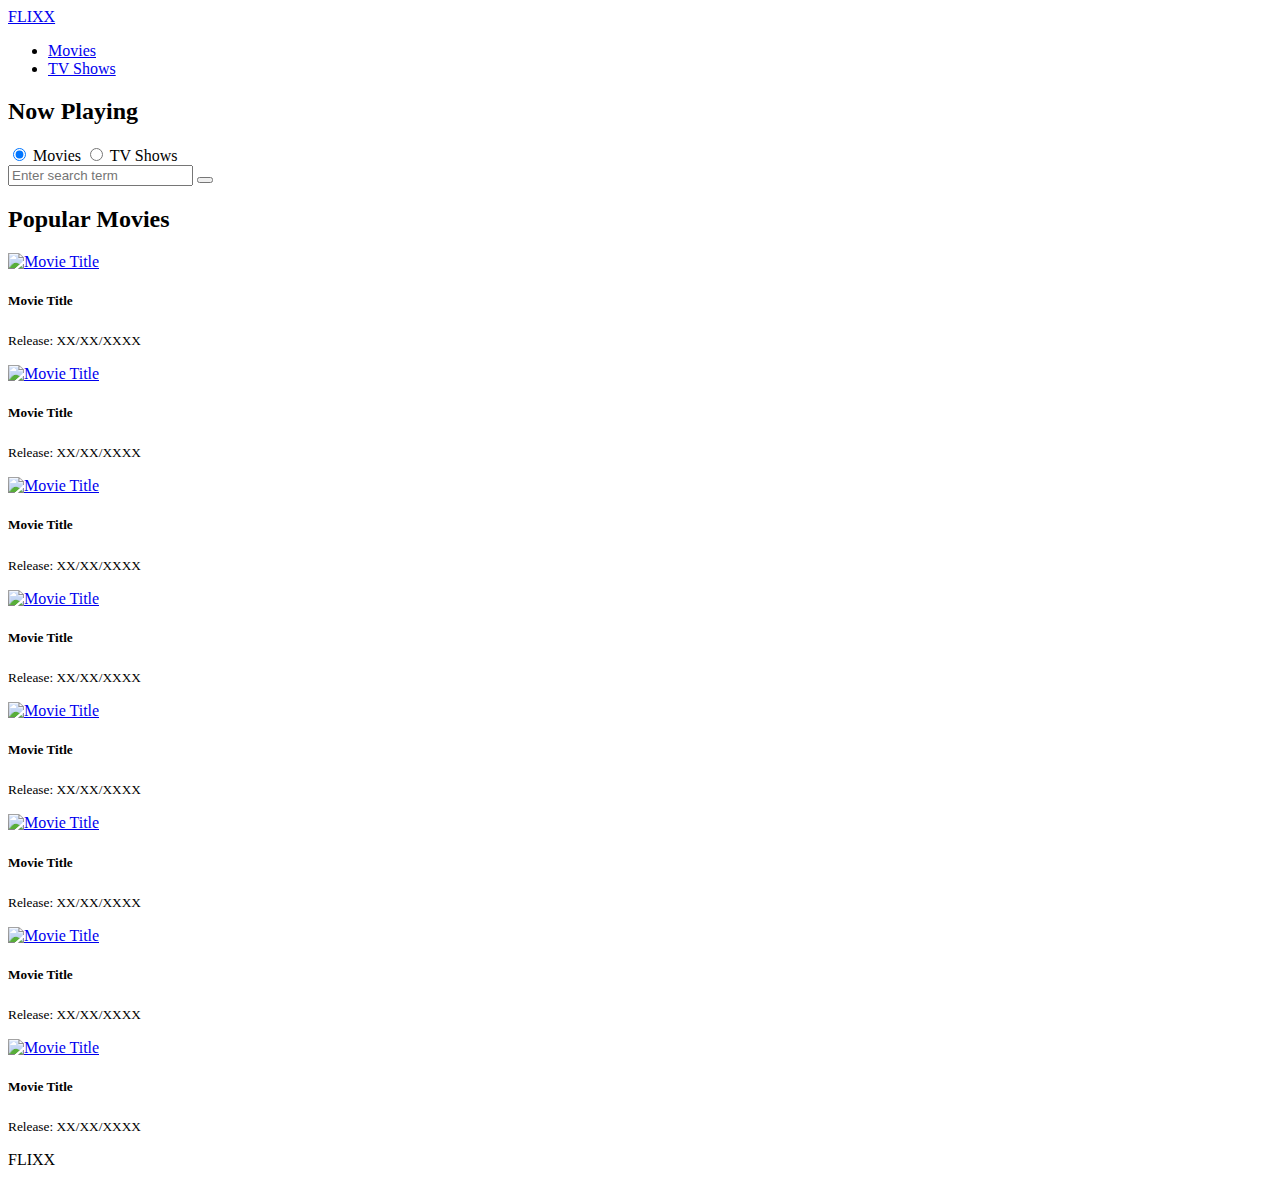
==== index.html @ 9e73c5d0 "Add files via upload" ====
<!DOCTYPE html>
<html lang="en">
  <head>
    <meta charset="UTF-8" />
    <meta http-equiv="X-UA-Compatible" content="IE=edge" />
    <meta name="viewport" content="width=device-width, initial-scale=1.0" />
    <link rel="preconnect" href="https://fonts.googleapis.com" />
    <link rel="preconnect" href="https://fonts.gstatic.com" crossorigin />
    <link
      href="https://fonts.googleapis.com/css2?family=Poppins:wght@300;400;700&display=swap"
      rel="stylesheet"
    />
    <link rel="stylesheet" href="lib/swiper.css" />
    <link rel="stylesheet" href="lib/fontawesome.css" />
    <link rel="stylesheet" href="css/style.css" />
    <link rel="stylesheet" href="css/spinner.css" />
    <script src="lib/swiper.js"></script>
    <script src="js/script.js" defer></script>
    <title>Flixx</title>
  </head>
  <body>
    <header class="main-header">
      <div class="container">
        <div class="logo"><a href="/">FLIXX</a></div>
        <nav>
          <ul>
            <li>
              <a class="nav-link" href="/">Movies</a>
            </li>
            <li>
              <a class="nav-link" href="/shows.html">TV Shows</a>
            </li>
          </ul>
        </nav>
      </div>
    </header>

    <!-- Now Playing Section -->
    <section class="now-playing">
      <h2>Now Playing</h2>
      <div class="swiper">
        <div class="swiper-wrapper">
          <!-- <div class="swiper-slide">
            <a href="movie-details.html?id=1">
              <img src="./images/no-image.jpg" alt="Movie Title" />
            </a>
            <h4 class="swiper-rating">
              <i class="fas fa-star text-secondary"></i> 8 / 10
            </h4>
          </div> -->
        </div>
      </div>
    </section>

    <!-- Search Movies -->
    <section class="search">
      <div class="container">
        <div id="alert"></div>
        <form action="/search.html" class="search-form">
          <!-- movies and shows radio box -->
          <div class="search-radio">
            <input type="radio" id="movie" name="type" value="movie" checked />
            <label for="movies">Movies</label>
            <input type="radio" id="tv" name="type" value="tv" />
            <label for="shows">TV Shows</label>
          </div>
          <div class="search-flex">
            <input
              type="text"
              name="search-term"
              id="search-term"
              placeholder="Enter search term"
            />
            <button class="btn" type="submit">
              <i class="fas fa-search"></i>
            </button>
          </div>
        </form>
      </div>
    </section>

    <!-- Popular Movies -->
    <section class="container">
      <h2>Popular Movies</h2>
      <div id="popular-movies" class="grid">
        <div class="card">
          <a href="movie-details.html?id=1">
            <img
              src="../images/no-image.jpg"
              class="card-img-top"
              alt="Movie Title"
            />
          </a>
          <div class="card-body">
            <h5 class="card-title">Movie Title</h5>
            <p class="card-text">
              <small class="text-muted">Release: XX/XX/XXXX</small>
            </p>
          </div>
        </div>
        <div class="card">
          <a href="movie-details.html?id=1">
            <img
              src="../images/no-image.jpg"
              class="card-img-top"
              alt="Movie Title"
            />
          </a>
          <div class="card-body">
            <h5 class="card-title">Movie Title</h5>
            <p class="card-text">
              <small class="text-muted">Release: XX/XX/XXXX</small>
            </p>
          </div>
        </div>
        <div class="card">
          <a href="movie-details.html?id=1">
            <img
              src="../images/no-image.jpg"
              class="card-img-top"
              alt="Movie Title"
            />
          </a>
          <div class="card-body">
            <h5 class="card-title">Movie Title</h5>
            <p class="card-text">
              <small class="text-muted">Release: XX/XX/XXXX</small>
            </p>
          </div>
        </div>
        <div class="card">
          <a href="movie-details.html?id=1">
            <img
              src="../images/no-image.jpg"
              class="card-img-top"
              alt="Movie Title"
            />
          </a>
          <div class="card-body">
            <h5 class="card-title">Movie Title</h5>
            <p class="card-text">
              <small class="text-muted">Release: XX/XX/XXXX</small>
            </p>
          </div>
        </div>
        <div class="card">
          <a href="movie-details.html?id=1">
            <img
              src="../images/no-image.jpg"
              class="card-img-top"
              alt="Movie Title"
            />
          </a>
          <div class="card-body">
            <h5 class="card-title">Movie Title</h5>
            <p class="card-text">
              <small class="text-muted">Release: XX/XX/XXXX</small>
            </p>
          </div>
        </div>
        <div class="card">
          <a href="movie-details.html?id=1">
            <img
              src="../images/no-image.jpg"
              class="card-img-top"
              alt="Movie Title"
            />
          </a>
          <div class="card-body">
            <h5 class="card-title">Movie Title</h5>
            <p class="card-text">
              <small class="text-muted">Release: XX/XX/XXXX</small>
            </p>
          </div>
        </div>
        <div class="card">
          <a href="movie-details.html?id=1">
            <img
              src="../images/no-image.jpg"
              class="card-img-top"
              alt="Movie Title"
            />
          </a>
          <div class="card-body">
            <h5 class="card-title">Movie Title</h5>
            <p class="card-text">
              <small class="text-muted">Release: XX/XX/XXXX</small>
            </p>
          </div>
        </div>
        <div class="card">
          <a href="movie-details.html?id=1">
            <img
              src="../images/no-image.jpg"
              class="card-img-top"
              alt="Movie Title"
            />
          </a>
          <div class="card-body">
            <h5 class="card-title">Movie Title</h5>
            <p class="card-text">
              <small class="text-muted">Release: XX/XX/XXXX</small>
            </p>
          </div>
        </div>
      </div>
    </section>

    <!-- Footer -->
    <footer class="main-footer">
      <div class="container">
        <div class="logo"><span>FLIXX</span></div>
        <div class="social-links">
          <a href="https://www.facebook.com" target="_blank"
            ><i class="fab fa-facebook-f"></i
          ></a>
          <a href="https://www.twitter.com" target="_blank"
            ><i class="fab fa-twitter"></i
          ></a>
          <a href="https://www.instagram.com" target="_blank"
            ><i class="fab fa-instagram"></i
          ></a>
        </div>
      </div>
    </footer>

    <div class="spinner"></div>
  </body>
</html>
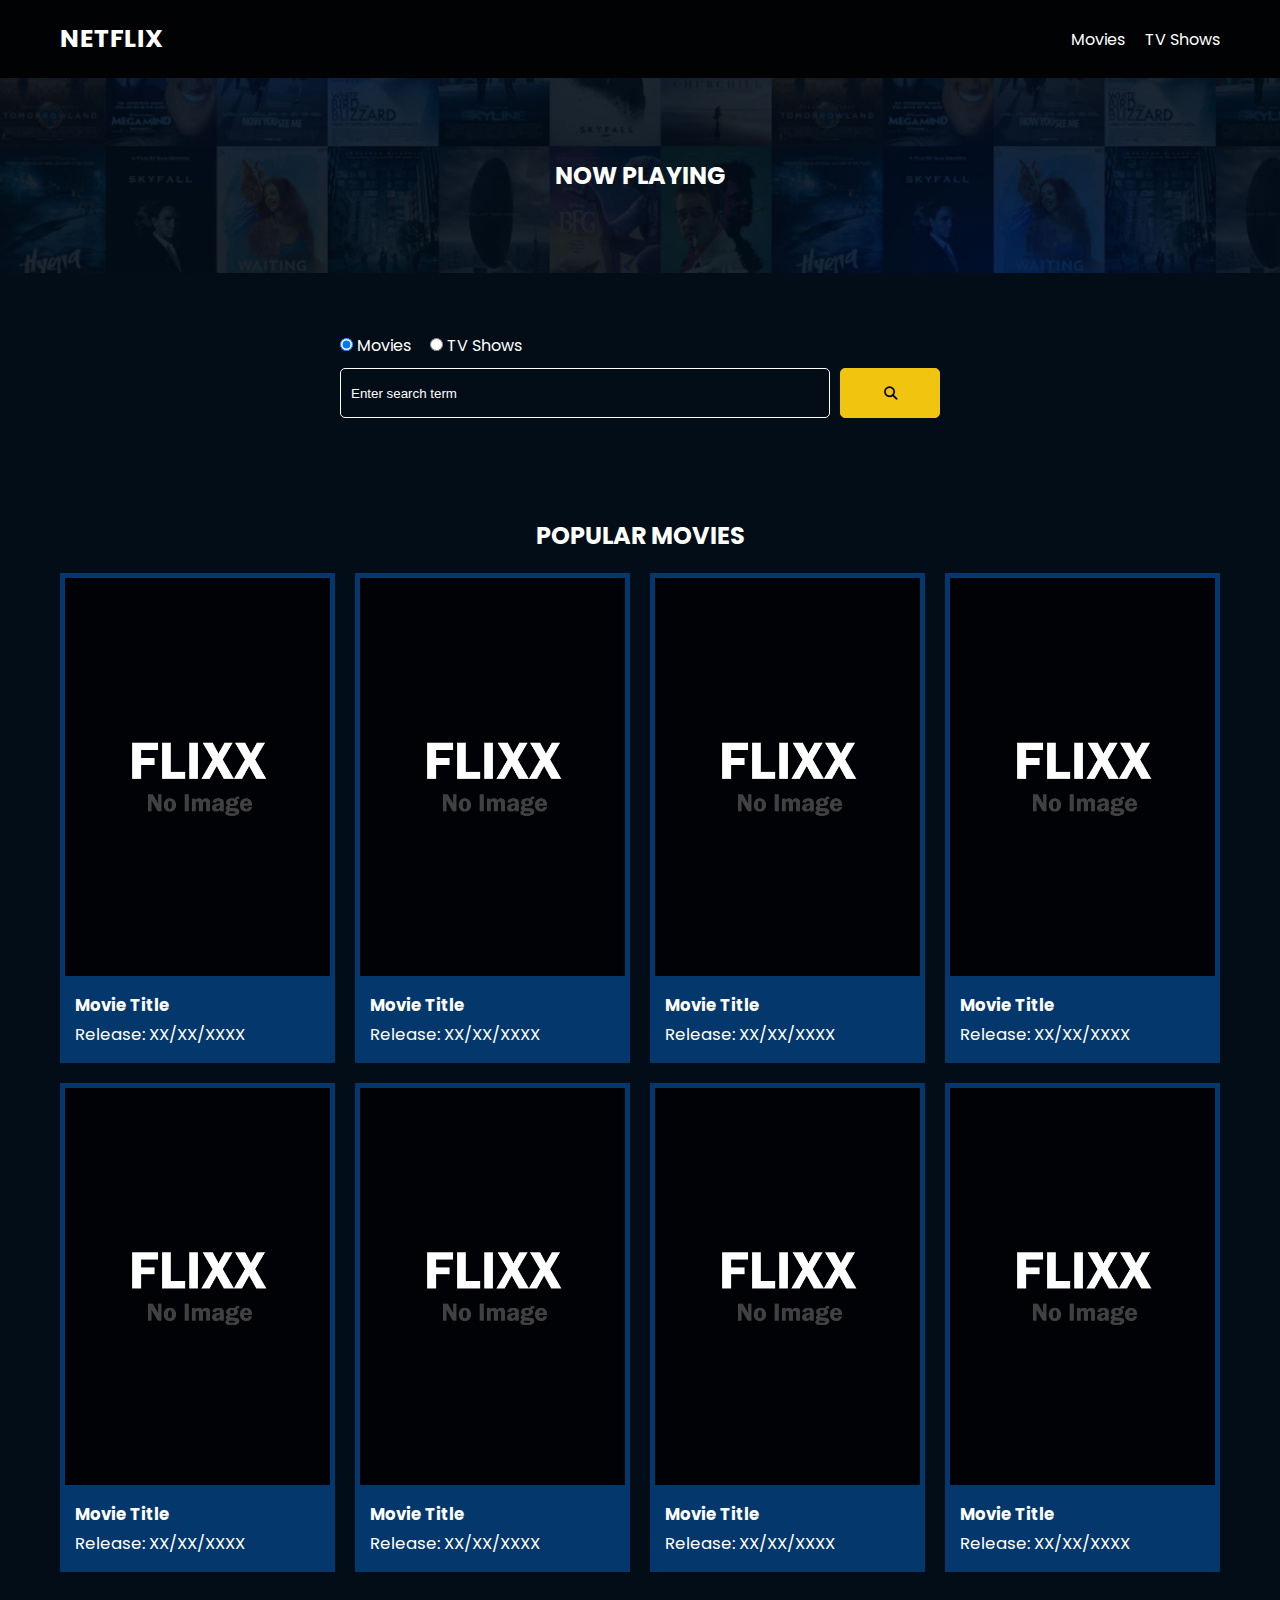
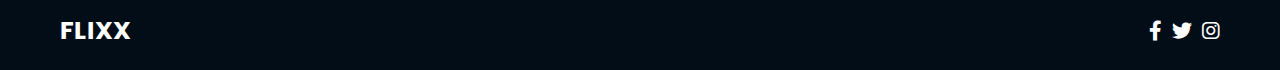
==== commit 9294d2e0: "First commit" ====
--- a/index.html
+++ b/index.html
@@ -21,7 +21,7 @@
   <body>
     <header class="main-header">
       <div class="container">
-        <div class="logo"><a href="/">FLIXX</a></div>
+        <div class="logo"><a href="/">Netflix</a></div>
         <nav>
           <ul>
             <li>
--- a/css/style.css
+++ b/css/style.css
@@ -0,0 +1,343 @@
+*,
+*::before,
+*::after {
+  box-sizing: border-box;
+  padding: 0;
+  margin: 0;
+}
+
+:root {
+  --color-primary: #020d18;
+  --color-secondary: #f1c40f;
+}
+
+body {
+  font-family: 'Poppins', sans-serif;
+  font-size: 16px;
+  background: var(--color-primary);
+  color: #fff;
+  overflow-x: hidden;
+}
+
+a {
+  color: #fff;
+  text-decoration: none;
+}
+
+ul {
+  list-style: none;
+}
+
+.text-primary {
+  color: var(--color-secondary);
+}
+
+.text-secondary {
+  color: var(--color-secondary);
+}
+
+.active {
+  color: var(--color-secondary);
+  font-weight: 700;
+}
+
+.back {
+  margin-top: 30px;
+}
+
+.btn {
+  display: inline-block;
+  padding: 0.5rem 1rem;
+  border: 1px solid var(--color-secondary);
+  border-radius: 5px;
+  color: #fff;
+  cursor: pointer;
+  background: transparent;
+  transition: all 0.3s ease-in-out;
+}
+
+.btn:hover {
+  background: var(--color-secondary);
+  color: #000;
+}
+
+.btn:disabled {
+  border-color: #ccc;
+  cursor: not-allowed;
+}
+
+.btn:disabled:hover {
+  background: transparent;
+  color: #fff;
+}
+
+.container {
+  max-width: 1200px;
+  width: 100%;
+  margin: 0 auto;
+  padding: 0 20px;
+}
+
+.main-header .container {
+  display: flex;
+  justify-content: space-between;
+  align-items: center;
+  padding: 0 20px;
+}
+
+.main-header {
+  padding: 20px 0;
+  background: rgba(0, 0, 0, 0.8);
+}
+
+.main-header .logo {
+  color: #fff;
+  font-size: 25px;
+  font-weight: 700;
+  text-transform: uppercase;
+}
+
+.main-header ul {
+  display: flex;
+}
+
+.main-header ul li {
+  margin-left: 20px;
+}
+
+.main-header ul li a {
+  font-size: 16px;
+}
+
+.main-header ul li a:hover {
+  color: var(--color-secondary);
+}
+
+/* Grid */
+.grid {
+  display: grid;
+  grid-template-columns: repeat(auto-fit, minmax(250px, 1fr));
+  grid-gap: 20px;
+}
+
+/* Card */
+.card {
+  background: #04376b;
+  padding: 5px;
+}
+
+.card img {
+  width: 100%;
+}
+
+.card-body {
+  padding: 10px;
+  font-size: 20px;
+}
+
+.card:hover {
+  transform: scale(1.05);
+  transition: all 0.5s ease-in-out;
+  background: #0a4b8f;
+}
+
+/* Footer */
+.main-footer {
+  background: #020d18;
+  padding: 20px 0;
+  margin-top: 20px;
+}
+
+.main-footer .container {
+  display: flex;
+  justify-content: space-between;
+  align-items: center;
+}
+
+.main-footer .container .logo {
+  color: #fff;
+  font-size: 25px;
+  font-weight: 700;
+  text-transform: uppercase;
+}
+
+.main-footer .container .social-links {
+  display: flex;
+  font-size: 20px;
+}
+
+.main-footer .container .social-links a {
+  margin-left: 10px;
+  color: #fff;
+}
+
+.main-footer .container .social-links a:hover {
+  color: var(--color-secondary);
+}
+
+/* Section: Now Playing */
+
+section.now-playing {
+  padding: 60px;
+  background: url(../images/showcase-bg.jpg) no-repeat center center/cover;
+}
+
+section h2 {
+  margin: 20px 0;
+  text-align: center;
+  text-transform: uppercase;
+}
+
+/* Slider */
+.swiper {
+  width: 100%;
+  height: 50%;
+}
+
+.swiper-slide {
+  text-align: center;
+  font-size: 18px;
+  background: var(--color-primary);
+  display: flex;
+  flex-direction: column;
+  justify-content: center;
+  align-items: center;
+}
+
+.swiper-slide img {
+  display: block;
+  width: 100%;
+  height: 100%;
+  object-fit: cover;
+}
+
+.swiper-rating {
+  padding: 10px;
+}
+
+/* Movie Details */
+.details-top {
+  display: flex;
+  justify-content: space-between;
+  align-items: center;
+  margin: 50px 0 30px;
+}
+
+.details-top img {
+  width: 400px;
+  height: 100%;
+  margin-right: 60px;
+  object-fit: cover;
+}
+
+.details-top p {
+  margin: 20px 0;
+}
+
+.details-top .btn {
+  margin-top: 20px;
+}
+
+.details-bottom {
+}
+
+.details-bottom li {
+  margin: 15px 0;
+  padding-bottom: 8px;
+  border-bottom: 1px solid #fff;
+  border-color: rgba(255, 255, 255, 0.1);
+}
+
+/* Search */
+.search {
+  padding: 60px;
+  margin-bottom: 40px;
+}
+
+.search .container {
+  display: flex;
+  justify-content: center;
+  align-items: center;
+  flex-direction: column;
+}
+
+.search .container h2 {
+  margin-bottom: 20px;
+}
+
+.search .container form {
+  width: 100%;
+  max-width: 600px;
+}
+
+.search-radio label {
+  margin-right: 15px;
+}
+
+.search-flex {
+  display: flex;
+  justify-content: space-between;
+  align-items: center;
+  margin-top: 10px;
+}
+
+.search .container form input[type='text'] {
+  flex: 6;
+  width: 100%;
+  height: 50px;
+  padding: 10px;
+  margin-right: 10px;
+  border: 1px solid #fff;
+  border-radius: 5px;
+  background: transparent;
+  color: #fff;
+}
+
+.search .container form input[type='text']::placeholder {
+  color: #fff;
+}
+
+.search .container form input[type='text']:focus {
+  outline: none;
+}
+
+.search .container form button {
+  flex: 1;
+  display: block;
+  width: 100%;
+  padding: 10px;
+  border-radius: 5px;
+  height: 50px;
+  cursor: pointer;
+  background: var(--color-secondary);
+  color: #000;
+}
+
+.search .container form button:hover {
+  background: transparent;
+  color: #fff;
+}
+
+.pagination {
+  margin-top: 20px;
+}
+
+.page-counter {
+  margin-top: 10px;
+}
+
+/* Alert */
+.alert {
+  background: red;
+  padding: 10px 20px;
+  margin-bottom: 20px;
+  border-radius: 5px;
+}
+
+.alert-success {
+  background: green;
+}
+
+.alert-error {
+  background: red;
+}
--- a/css/spinner.css
+++ b/css/spinner.css
@@ -0,0 +1,143 @@
+/* Spinner From: https://codepen.io/tbrownvisuals/pen/edGYvx */
+.spinner {
+  position: fixed;
+  z-index: 999;
+  height: 2em;
+  width: 2em;
+  overflow: show;
+  margin: auto;
+  top: 0;
+  left: 0;
+  bottom: 0;
+  right: 0;
+  display: none;
+}
+
+.show {
+  display: block;
+}
+
+/* Transparent Overlay */
+.spinner:before {
+  content: '';
+  display: block;
+  position: fixed;
+  top: 0;
+  left: 0;
+  width: 100%;
+  height: 100%;
+  background: radial-gradient(rgba(20, 20, 20, 0.8), rgba(0, 0, 0, 0.8));
+
+  background: -webkit-radial-gradient(
+    rgba(20, 20, 20, 0.8),
+    rgba(0, 0, 0, 0.8)
+  );
+}
+
+/* :not(:required) hides these rules from IE9 and below */
+.spinner:not(:required) {
+  /* hide "loading..." text */
+  font: 0/0 a;
+  color: transparent;
+  text-shadow: none;
+  background-color: transparent;
+  border: 0;
+}
+
+.spinner:not(:required):after {
+  content: '';
+  display: block;
+  font-size: 10px;
+  width: 1em;
+  height: 1em;
+  margin-top: -0.5em;
+  -webkit-animation: spinner 150ms infinite linear;
+  -moz-animation: spinner 150ms infinite linear;
+  -ms-animation: spinner 150ms infinite linear;
+  -o-animation: spinner 150ms infinite linear;
+  animation: spinner 150ms infinite linear;
+  border-radius: 0.5em;
+  -webkit-box-shadow: rgba(255, 255, 255, 0.75) 1.5em 0 0 0,
+    rgba(255, 255, 255, 0.75) 1.1em 1.1em 0 0,
+    rgba(255, 255, 255, 0.75) 0 1.5em 0 0,
+    rgba(255, 255, 255, 0.75) -1.1em 1.1em 0 0,
+    rgba(255, 255, 255, 0.75) -1.5em 0 0 0,
+    rgba(255, 255, 255, 0.75) -1.1em -1.1em 0 0,
+    rgba(255, 255, 255, 0.75) 0 -1.5em 0 0,
+    rgba(255, 255, 255, 0.75) 1.1em -1.1em 0 0;
+  box-shadow: rgba(255, 255, 255, 0.75) 1.5em 0 0 0,
+    rgba(255, 255, 255, 0.75) 1.1em 1.1em 0 0,
+    rgba(255, 255, 255, 0.75) 0 1.5em 0 0,
+    rgba(255, 255, 255, 0.75) -1.1em 1.1em 0 0,
+    rgba(255, 255, 255, 0.75) -1.5em 0 0 0,
+    rgba(255, 255, 255, 0.75) -1.1em -1.1em 0 0,
+    rgba(255, 255, 255, 0.75) 0 -1.5em 0 0,
+    rgba(255, 255, 255, 0.75) 1.1em -1.1em 0 0;
+}
+
+/* Animation */
+
+@-webkit-keyframes spinner {
+  0% {
+    -webkit-transform: rotate(0deg);
+    -moz-transform: rotate(0deg);
+    -ms-transform: rotate(0deg);
+    -o-transform: rotate(0deg);
+    transform: rotate(0deg);
+  }
+  100% {
+    -webkit-transform: rotate(360deg);
+    -moz-transform: rotate(360deg);
+    -ms-transform: rotate(360deg);
+    -o-transform: rotate(360deg);
+    transform: rotate(360deg);
+  }
+}
+@-moz-keyframes spinner {
+  0% {
+    -webkit-transform: rotate(0deg);
+    -moz-transform: rotate(0deg);
+    -ms-transform: rotate(0deg);
+    -o-transform: rotate(0deg);
+    transform: rotate(0deg);
+  }
+  100% {
+    -webkit-transform: rotate(360deg);
+    -moz-transform: rotate(360deg);
+    -ms-transform: rotate(360deg);
+    -o-transform: rotate(360deg);
+    transform: rotate(360deg);
+  }
+}
+@-o-keyframes spinner {
+  0% {
+    -webkit-transform: rotate(0deg);
+    -moz-transform: rotate(0deg);
+    -ms-transform: rotate(0deg);
+    -o-transform: rotate(0deg);
+    transform: rotate(0deg);
+  }
+  100% {
+    -webkit-transform: rotate(360deg);
+    -moz-transform: rotate(360deg);
+    -ms-transform: rotate(360deg);
+    -o-transform: rotate(360deg);
+    transform: rotate(360deg);
+  }
+}
+@keyframes spinner {
+  0% {
+    -webkit-transform: rotate(0deg);
+    -moz-transform: rotate(0deg);
+    -ms-transform: rotate(0deg);
+    -o-transform: rotate(0deg);
+    transform: rotate(0deg);
+  }
+  100% {
+    -webkit-transform: rotate(360deg);
+    -moz-transform: rotate(360deg);
+    -ms-transform: rotate(360deg);
+    -o-transform: rotate(360deg);
+    transform: rotate(360deg);
+  }
+}
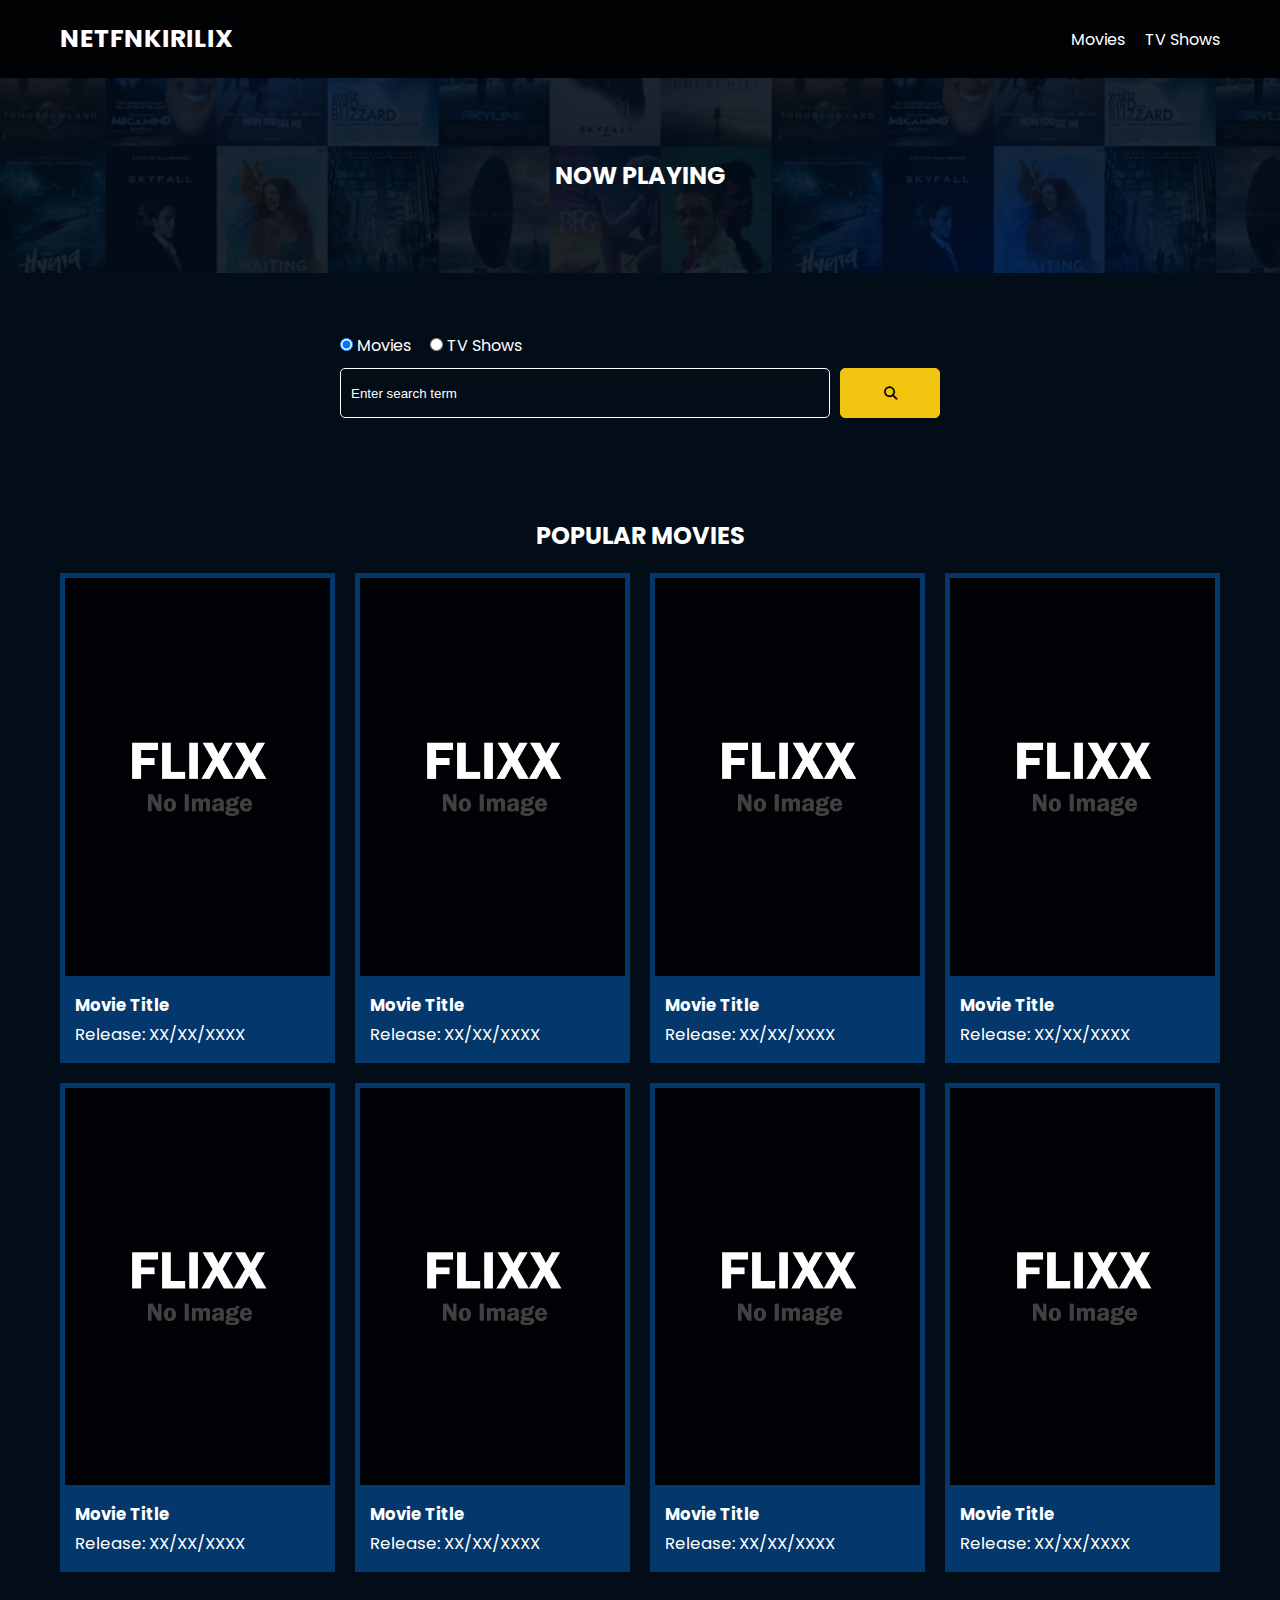
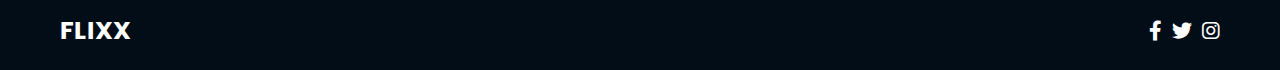
==== commit 495bea1b: "second commit" ====
--- a/index.html
+++ b/index.html
@@ -21,7 +21,7 @@
   <body>
     <header class="main-header">
       <div class="container">
-        <div class="logo"><a href="/">Netflix</a></div>
+        <div class="logo"><a href="/">Netfnkirilix</a></div>
         <nav>
           <ul>
             <li>
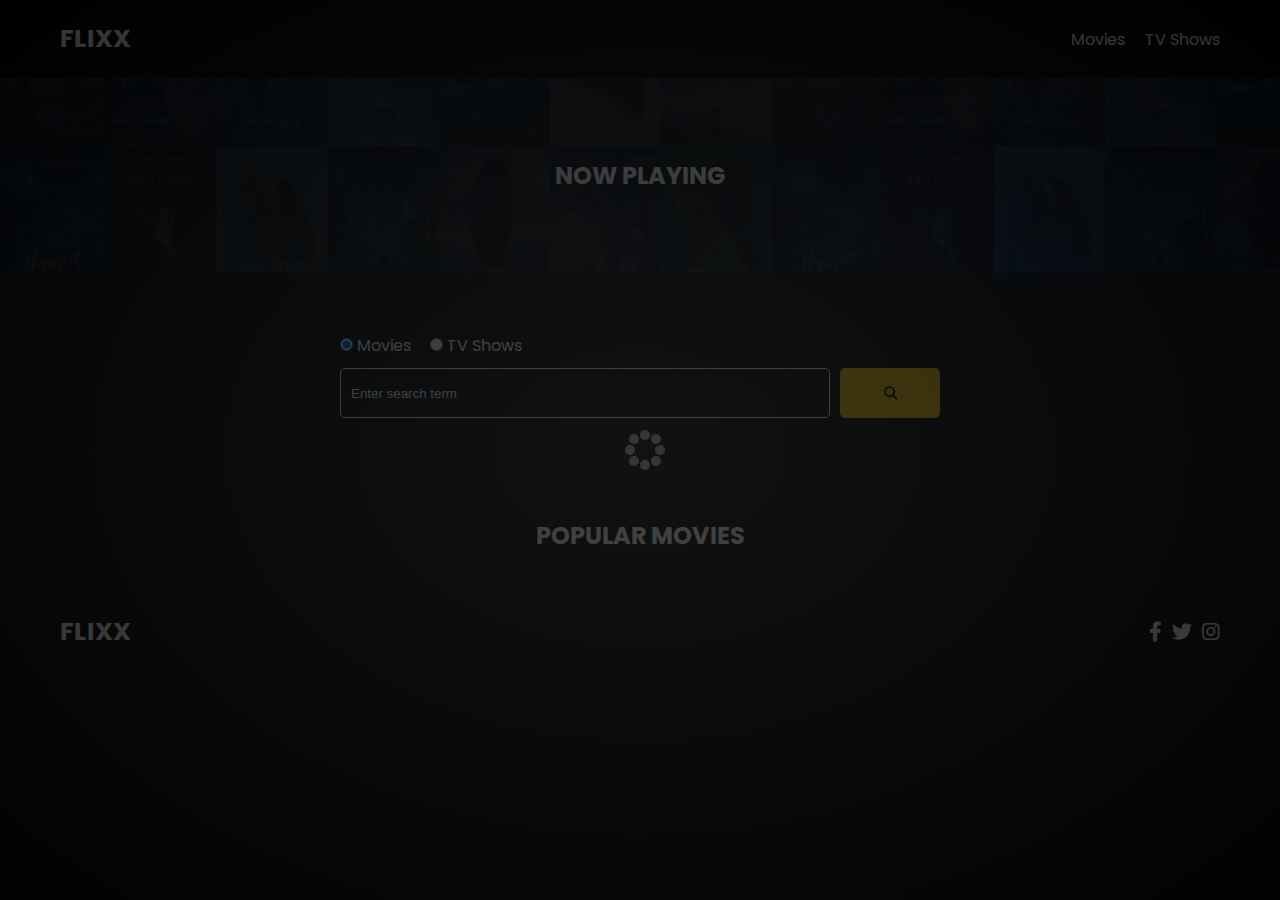
==== commit 6233a550: "third commit" ====
--- a/index.html
+++ b/index.html
@@ -21,7 +21,7 @@
   <body>
     <header class="main-header">
       <div class="container">
-        <div class="logo"><a href="/">Netfnkirilix</a></div>
+        <div class="logo"><a href="/">Flixx</a></div>
         <nav>
           <ul>
             <li>
@@ -82,128 +82,7 @@
     <!-- Popular Movies -->
     <section class="container">
       <h2>Popular Movies</h2>
-      <div id="popular-movies" class="grid">
-        <div class="card">
-          <a href="movie-details.html?id=1">
-            <img
-              src="../images/no-image.jpg"
-              class="card-img-top"
-              alt="Movie Title"
-            />
-          </a>
-          <div class="card-body">
-            <h5 class="card-title">Movie Title</h5>
-            <p class="card-text">
-              <small class="text-muted">Release: XX/XX/XXXX</small>
-            </p>
-          </div>
-        </div>
-        <div class="card">
-          <a href="movie-details.html?id=1">
-            <img
-              src="../images/no-image.jpg"
-              class="card-img-top"
-              alt="Movie Title"
-            />
-          </a>
-          <div class="card-body">
-            <h5 class="card-title">Movie Title</h5>
-            <p class="card-text">
-              <small class="text-muted">Release: XX/XX/XXXX</small>
-            </p>
-          </div>
-        </div>
-        <div class="card">
-          <a href="movie-details.html?id=1">
-            <img
-              src="../images/no-image.jpg"
-              class="card-img-top"
-              alt="Movie Title"
-            />
-          </a>
-          <div class="card-body">
-            <h5 class="card-title">Movie Title</h5>
-            <p class="card-text">
-              <small class="text-muted">Release: XX/XX/XXXX</small>
-            </p>
-          </div>
-        </div>
-        <div class="card">
-          <a href="movie-details.html?id=1">
-            <img
-              src="../images/no-image.jpg"
-              class="card-img-top"
-              alt="Movie Title"
-            />
-          </a>
-          <div class="card-body">
-            <h5 class="card-title">Movie Title</h5>
-            <p class="card-text">
-              <small class="text-muted">Release: XX/XX/XXXX</small>
-            </p>
-          </div>
-        </div>
-        <div class="card">
-          <a href="movie-details.html?id=1">
-            <img
-              src="../images/no-image.jpg"
-              class="card-img-top"
-              alt="Movie Title"
-            />
-          </a>
-          <div class="card-body">
-            <h5 class="card-title">Movie Title</h5>
-            <p class="card-text">
-              <small class="text-muted">Release: XX/XX/XXXX</small>
-            </p>
-          </div>
-        </div>
-        <div class="card">
-          <a href="movie-details.html?id=1">
-            <img
-              src="../images/no-image.jpg"
-              class="card-img-top"
-              alt="Movie Title"
-            />
-          </a>
-          <div class="card-body">
-            <h5 class="card-title">Movie Title</h5>
-            <p class="card-text">
-              <small class="text-muted">Release: XX/XX/XXXX</small>
-            </p>
-          </div>
-        </div>
-        <div class="card">
-          <a href="movie-details.html?id=1">
-            <img
-              src="../images/no-image.jpg"
-              class="card-img-top"
-              alt="Movie Title"
-            />
-          </a>
-          <div class="card-body">
-            <h5 class="card-title">Movie Title</h5>
-            <p class="card-text">
-              <small class="text-muted">Release: XX/XX/XXXX</small>
-            </p>
-          </div>
-        </div>
-        <div class="card">
-          <a href="movie-details.html?id=1">
-            <img
-              src="../images/no-image.jpg"
-              class="card-img-top"
-              alt="Movie Title"
-            />
-          </a>
-          <div class="card-body">
-            <h5 class="card-title">Movie Title</h5>
-            <p class="card-text">
-              <small class="text-muted">Release: XX/XX/XXXX</small>
-            </p>
-          </div>
-        </div>
-      </div>
+      <div id="popular-movies" class="grid"></div>
     </section>
 
     <!-- Footer -->
--- a/css/style.css
+++ b/css/style.css
@@ -238,8 +238,8 @@
   margin-top: 20px;
 }
 
-.details-bottom {
-}
+/* .details-bottom {
+} */
 
 .details-bottom li {
   margin: 15px 0;
